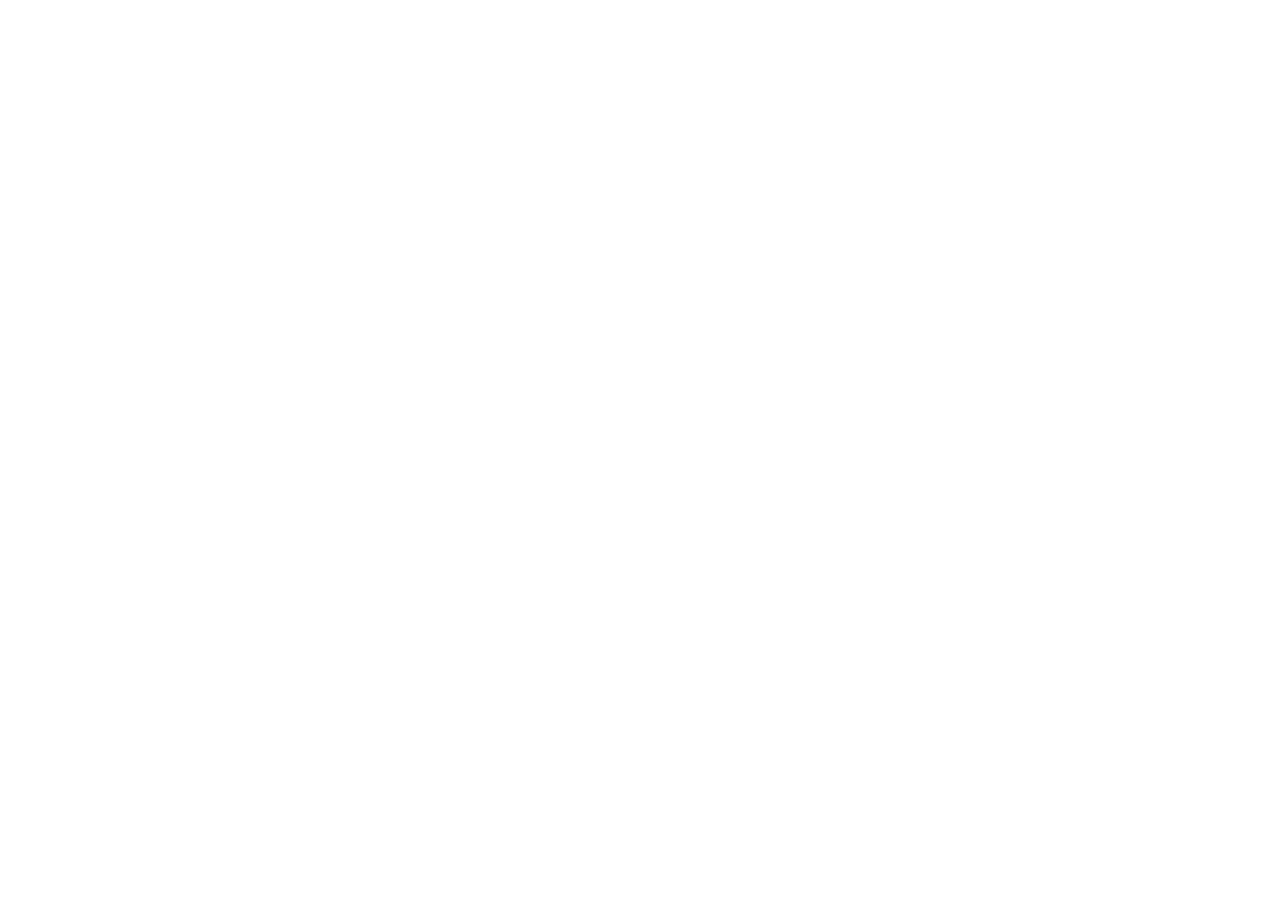
==== index.html @ 04ed9ec1 "add index, style css, imgs and styles" ====
<!DOCTYPE html>
<html lang="en">
<head>
    <meta charset="UTF-8">
    <meta name="viewport" content="width=device-width, initial-scale=1.0">
    <title>Discover Vancouver</title>
    <link rel="stylesheet" href="/style.css">
</head>
<body>
    
</body>
</html>
---- style.css ----
* {
    margin: 0;
    padding: 0;
}

body {
    box-sizing: border-box;
}
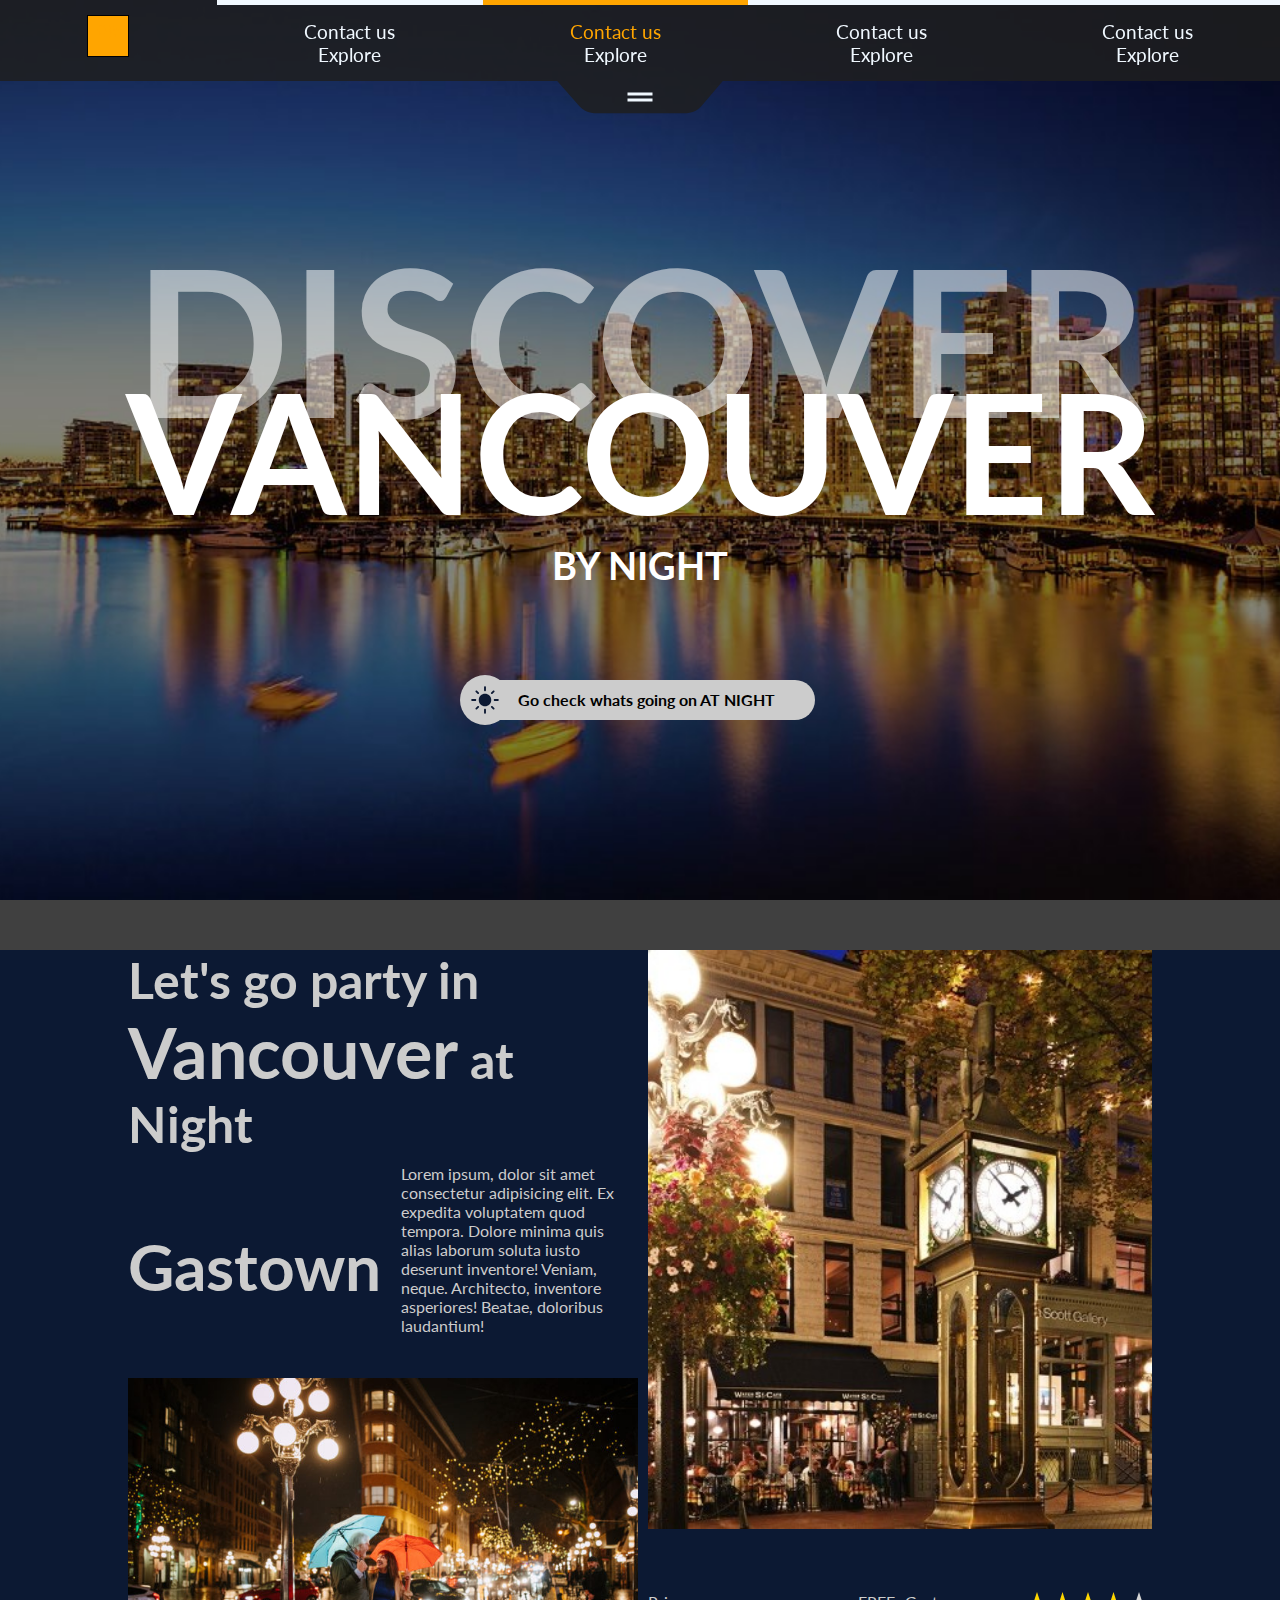
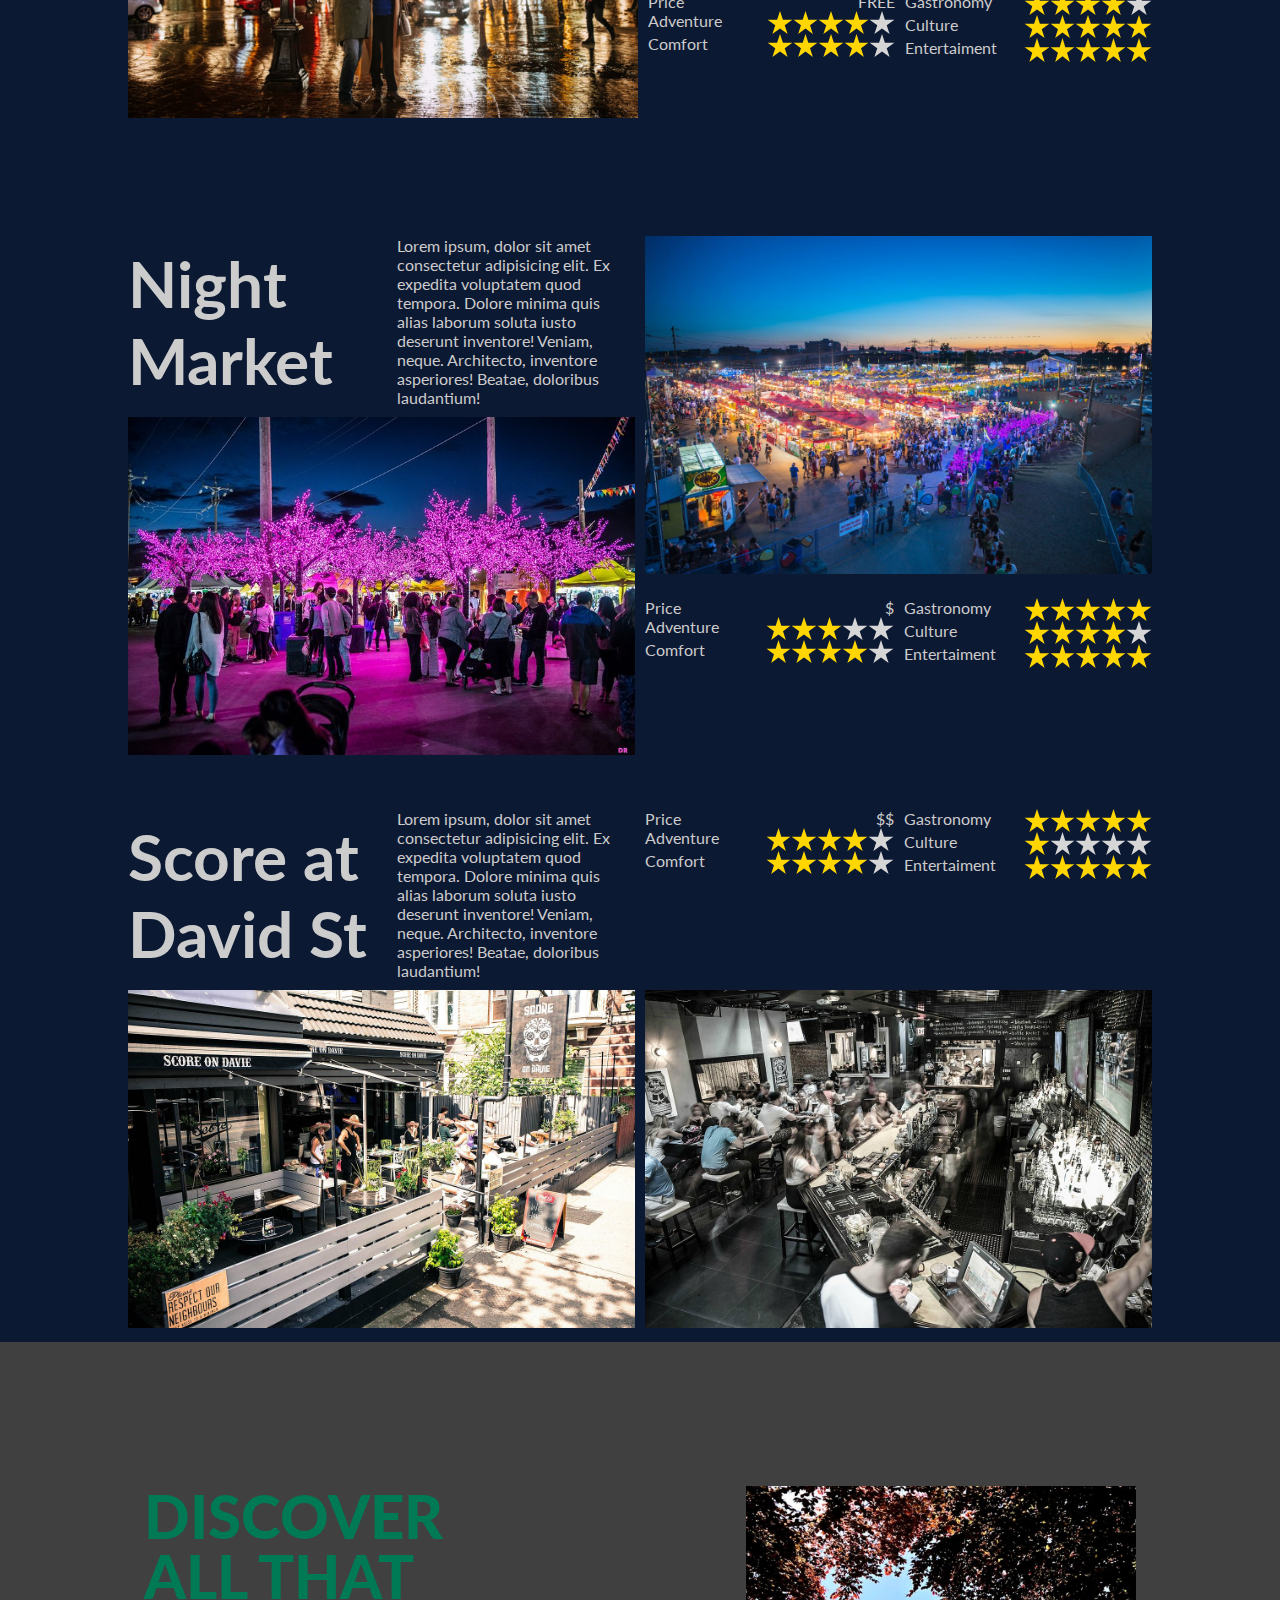
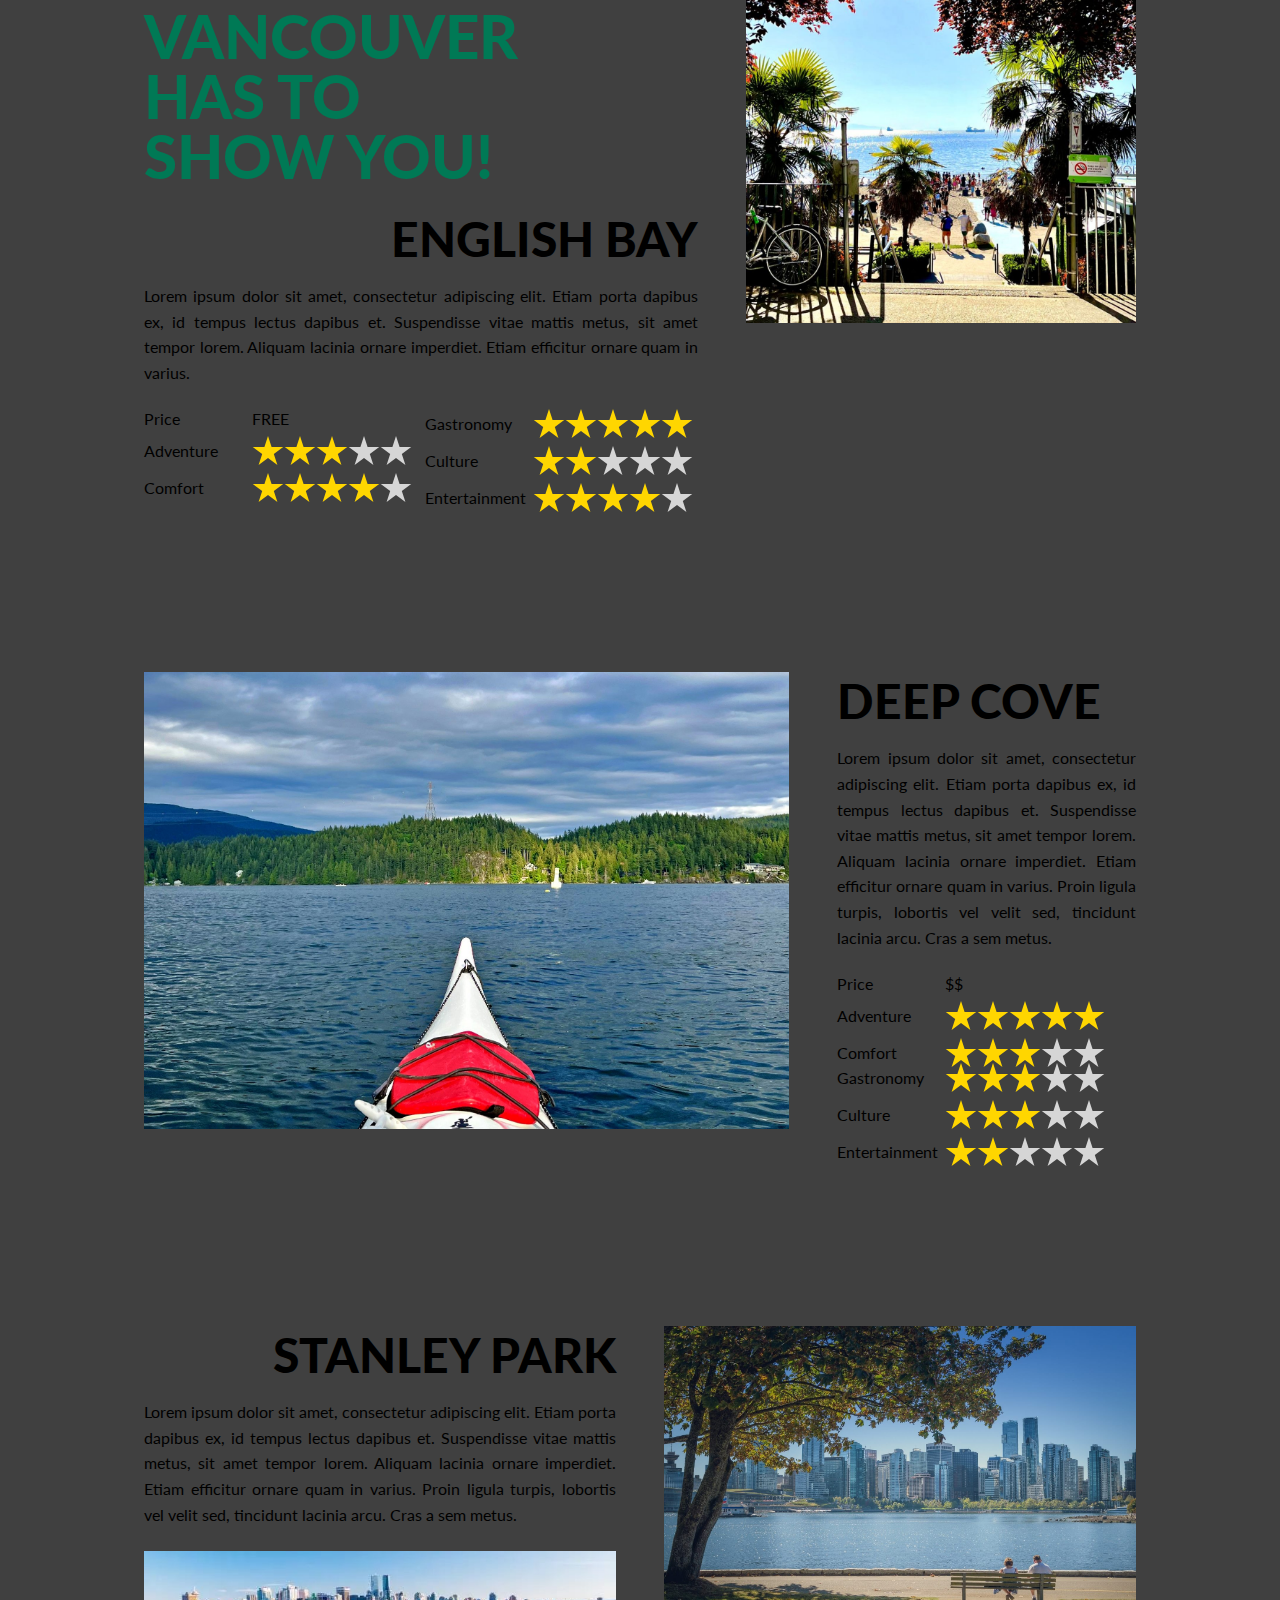
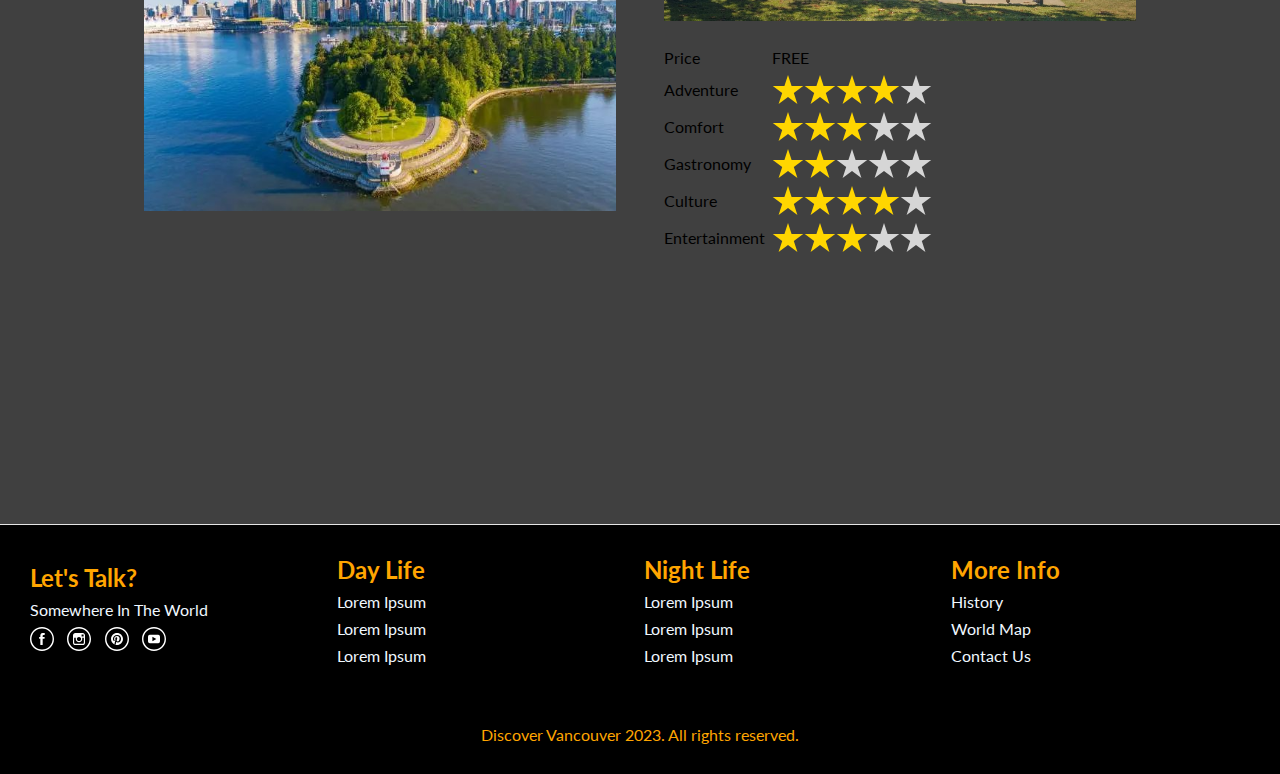
==== commit e411746a: "transition and function change mode added (ZL)" ====
--- a/index.html
+++ b/index.html
@@ -1,12 +1,757 @@
 <!DOCTYPE html>
 <html lang="en">
-<head>
-    <meta charset="UTF-8">
-    <meta name="viewport" content="width=device-width, initial-scale=1.0">
-    <title>Discover Vancouver</title>
-    <link rel="stylesheet" href="/style.css">
-</head>
-<body>
-    
-</body>
-</html>+    <head>
+        <meta charset="UTF-8" />
+        <meta name="viewport" content="width=device-width, initial-scale=1.0" />
+        <title>Discover Vancouver Night</title>
+        <link rel="stylesheet" href="style.css" />
+        <link rel="stylesheet" href="./styles/navbar.css" />
+        <link rel="stylesheet" href="./styles/banner.css" />
+        <link rel="stylesheet" href="./styles/nightcontent.css" />
+        <link rel="stylesheet" href="./styles/footer.css" />
+        <link rel="stylesheet" href="./styles/daylife.css" />
+        <script src="./js/functions.js"></script>
+    </head>
+    <body>
+        <nav class="navcontainer" aria-label="Site menu on desktops">
+            <div class="navcontainerlinks">
+                <ul class="nav-ul">
+                    <li>
+                        <a
+                            href=""
+                            style="
+                                padding: 15px 0;
+                                display: flex;
+                                justify-content: center;
+                            "
+                        >
+                            <span
+                                style="
+                                    display: block;
+                                    width: 40px;
+                                    height: 40px;
+                                    background-color: orange;
+                                    border: 1px solid black;
+                                "
+                                >Logo</span
+                            >
+                        </a>
+                    </li>
+                    <li>
+                        <a href="" class="navlink">
+                            <span>Contact us</span>
+                            <span>Explore</span>
+                        </a>
+                    </li>
+                    <li>
+                        <a href="" class="navlink active">
+                            <span>Contact us</span>
+                            <span>Explore</span>
+                        </a>
+                    </li>
+                    <li>
+                        <a href="" class="navlink">
+                            <span>Contact us</span>
+                            <span>Explore</span>
+                        </a>
+                    </li>
+                    <li>
+                        <a href="" class="navlink">
+                            <span>Contact us</span>
+                            <span>Explore</span>
+                        </a>
+                    </li>
+                </ul>
+            </div>
+            <div class="navcontainerflap">
+                <span class="flap">Open menu</span>
+                <svg
+                    height="33"
+                    width="168"
+                    viewBox="0 0 168 33"
+                    fill="none"
+                    style="position: absolute; top: -100vh; left: -100vh"
+                >
+                    <defs>
+                        <clipPath id="shapeflap">
+                            <path
+                                d="M 0.988281 -0.12793 H 167.016 L 145.491 25.1077 C 141.691 29.5627 136.13 32.1288 130.274 32.1288 H 38.4755 C 32.7372 32.1288 27.2753 29.664 23.4787 25.3612 L 0.988281 -0.12793 Z"
+                                fill="white"
+                            ></path>
+                        </clipPath>
+                    </defs>
+                </svg>
+            </div>
+        </nav>
+        <nav aria-label="Site menu on small devices" class="navsmall">
+            <div class="navcontainersmall">
+                <div>
+                    <span
+                        style="
+                            width: 40px;
+                            height: 40px;
+                            background-color: orange;
+                            border: 1px solid black;
+                        "
+                        >Logo</span
+                    >
+                </div>
+                <div class="hamburgercontainer">
+                    <div class="hamburgericon" onclick="openMenu(this)">
+                        <div class="bar bar1"></div>
+                        <div class="bar bar2"></div>
+                        <div class="bar bar3"></div>
+                    </div>
+                </div>
+            </div>
+        </nav>
+        <div id="menusmall" class="navcontainerlinkssmall">
+            <a href="" class="">
+                <span>Contact us</span>
+                <span>Explore</span>
+            </a>
+            <a href="" class="">
+                <span>Contact us</span>
+                <span>Explore</span>
+            </a>
+            <a href="" class="">
+                <span>Contact us</span>
+                <span>Explore</span>
+            </a>
+            <a href="" class="">
+                <span>Contact us</span>
+                <span>Explore</span>
+            </a>
+        </div>
+
+        <main>
+            <section class="bannercontainer">
+                <img
+                    class="backgroundimg"
+                    src="imgs/vancouvernight.jpg"
+                    alt="Canada place in Vancouver"
+                    id="imageonbanner"
+                />
+                <h1 class="bannertext1">DISCOVER</h1>
+                <h1 class="bannertext2">VANCOUVER</h1>
+                <h3 class="bannertext3" id="time">BY NIGHT</h3>
+                <div class="slidecontainer">
+                    <!-- Rounded switch -->
+                    <label class="switch">
+                        <input
+                            type="checkbox"
+                            onchange="changeMode(this.checked)"
+                            id="checkbox"
+                        />
+                        <span class="slider round" id="sliderbg"></span>
+                        <span class="slidertext" id="slidetext"
+                            >Go check whats going on AT NIGHT</span
+                        >
+                    </label>
+                </div>
+            </section>
+            <section class="night" id="containernight">
+                <div class="gridmaincontainer">
+                    <div class="post1">
+                        <div class="nightitem1"><h1>Gastown</h1></div>
+                        <div class="nightitem2">
+                            <p>
+                                Lorem ipsum, dolor sit amet consectetur
+                                adipisicing elit. Ex expedita voluptatem quod
+                                tempora. Dolore minima quis alias laborum soluta
+                                iusto deserunt inventore! Veniam, neque.
+                                Architecto, inventore asperiores! Beatae,
+                                doloribus laudantium!
+                            </p>
+                        </div>
+                        <div class="nightitem3">
+                            <img src="imgs/gastown3.jpg" alt="Gastown clock" />
+                        </div>
+                        <div class="nightitem4">
+                            <img
+                                src="imgs/gastown2.jpg"
+                                alt="Street on Gastown"
+                            />
+                        </div>
+                        <div class="nightitem5">
+                            <p>
+                                Price
+                                <span> FREE </span>
+                            </p>
+                            <p>
+                                Adventure
+                                <span>
+                                    <img src="imgs/star-shine.svg" alt="star" />
+                                    <img src="imgs/star-shine.svg" alt="star" />
+                                    <img src="imgs/star-shine.svg" alt="star" />
+                                    <img src="imgs/star-shine.svg" alt="star" />
+                                    <img src="imgs/star.svg" alt="star" />
+                                </span>
+                            </p>
+                            <p>
+                                Comfort
+                                <span>
+                                    <img src="imgs/star-shine.svg" alt="star" />
+                                    <img src="imgs/star-shine.svg" alt="star" />
+                                    <img src="imgs/star-shine.svg" alt="star" />
+                                    <img src="imgs/star-shine.svg" alt="star" />
+                                    <img src="imgs/star.svg" alt="star" />
+                                </span>
+                            </p>
+                        </div>
+                        <div class="nightitem6">
+                            <p>
+                                Gastronomy
+                                <span>
+                                    <img src="imgs/star-shine.svg" alt="star" />
+                                    <img src="imgs/star-shine.svg" alt="star" />
+                                    <img src="imgs/star-shine.svg" alt="star" />
+                                    <img src="imgs/star-shine.svg" alt="star" />
+                                    <img src="imgs/star.svg" alt="star" />
+                                </span>
+                            </p>
+                            <p>
+                                Culture
+                                <span>
+                                    <img src="imgs/star-shine.svg" alt="star" />
+                                    <img src="imgs/star-shine.svg" alt="star" />
+                                    <img src="imgs/star-shine.svg" alt="star" />
+                                    <img src="imgs/star-shine.svg" alt="star" />
+                                    <img src="imgs/star-shine.svg" alt="star" />
+                                </span>
+                            </p>
+                            <p>
+                                Entertaiment
+                                <span>
+                                    <img src="imgs/star-shine.svg" alt="star" />
+                                    <img src="imgs/star-shine.svg" alt="star" />
+                                    <img src="imgs/star-shine.svg" alt="star" />
+                                    <img src="imgs/star-shine.svg" alt="star" />
+                                    <img src="imgs/star-shine.svg" alt="star" />
+                                </span>
+                            </p>
+                        </div>
+                        <div class="nightitem7">
+                            <p class="bigtext">
+                                Let's go party in <span>Vancouver</span> at
+                                Night
+                            </p>
+                        </div>
+                    </div>
+                    <div class="post2">
+                        <div class="nightitem1"><h1>Night Market</h1></div>
+                        <div class="nightitem2">
+                            <p>
+                                Lorem ipsum, dolor sit amet consectetur
+                                adipisicing elit. Ex expedita voluptatem quod
+                                tempora. Dolore minima quis alias laborum soluta
+                                iusto deserunt inventore! Veniam, neque.
+                                Architecto, inventore asperiores! Beatae,
+                                doloribus laudantium!
+                            </p>
+                        </div>
+                        <div class="nightitem3">
+                            <img
+                                src="imgs/nightmarket2.jpg"
+                                alt="night Market on Richmont"
+                            />
+                        </div>
+                        <div class="nightitem4">
+                            <img
+                                src="imgs/nightmarket.jpg"
+                                alt="night Market on Richmont"
+                            />
+                        </div>
+                        <div class="nightitem5">
+                            <p>
+                                Price
+                                <span> $ </span>
+                            </p>
+                            <p>
+                                Adventure
+                                <span>
+                                    <img src="imgs/star-shine.svg" alt="star" />
+                                    <img src="imgs/star-shine.svg" alt="star" />
+                                    <img src="imgs/star-shine.svg" alt="star" />
+                                    <img src="imgs/star.svg" alt="star" />
+                                    <img src="imgs/star.svg" alt="star" />
+                                </span>
+                            </p>
+                            <p>
+                                Comfort
+                                <span>
+                                    <img src="imgs/star-shine.svg" alt="star" />
+                                    <img src="imgs/star-shine.svg" alt="star" />
+                                    <img src="imgs/star-shine.svg" alt="star" />
+                                    <img src="imgs/star-shine.svg" alt="star" />
+                                    <img src="imgs/star.svg" alt="star" />
+                                </span>
+                            </p>
+                        </div>
+                        <div class="nightitem6">
+                            <p>
+                                Gastronomy
+                                <span>
+                                    <img src="imgs/star-shine.svg" alt="star" />
+                                    <img src="imgs/star-shine.svg" alt="star" />
+                                    <img src="imgs/star-shine.svg" alt="star" />
+                                    <img src="imgs/star-shine.svg" alt="star" />
+                                    <img src="imgs/star-shine.svg" alt="star" />
+                                </span>
+                            </p>
+                            <p>
+                                Culture
+                                <span>
+                                    <img src="imgs/star-shine.svg" alt="star" />
+                                    <img src="imgs/star-shine.svg" alt="star" />
+                                    <img src="imgs/star-shine.svg" alt="star" />
+                                    <img src="imgs/star-shine.svg" alt="star" />
+                                    <img src="imgs/star.svg" alt="star" />
+                                </span>
+                            </p>
+                            <p>
+                                Entertaiment
+                                <span>
+                                    <img src="imgs/star-shine.svg" alt="star" />
+                                    <img src="imgs/star-shine.svg" alt="star" />
+                                    <img src="imgs/star-shine.svg" alt="star" />
+                                    <img src="imgs/star-shine.svg" alt="star" />
+                                    <img src="imgs/star-shine.svg" alt="star" />
+                                </span>
+                            </p>
+                        </div>
+                    </div>
+                    <div class="post3">
+                        <div class="nightitem1"><h1>Score at David St</h1></div>
+                        <div class="nightitem2">
+                            <p>
+                                Lorem ipsum, dolor sit amet consectetur
+                                adipisicing elit. Ex expedita voluptatem quod
+                                tempora. Dolore minima quis alias laborum soluta
+                                iusto deserunt inventore! Veniam, neque.
+                                Architecto, inventore asperiores! Beatae,
+                                doloribus laudantium!
+                            </p>
+                        </div>
+                        <div class="nightitem3">
+                            <img src="imgs/scoredavid.jpg" alt="Score bar" />
+                        </div>
+                        <div class="nightitem4">
+                            <img src="imgs/scoredavie2.jpg" alt="Score bar" />
+                        </div>
+                        <div class="nightitem5">
+                            <p>
+                                Price
+                                <span> $$ </span>
+                            </p>
+                            <p>
+                                Adventure
+                                <span>
+                                    <img src="imgs/star-shine.svg" alt="star" />
+                                    <img src="imgs/star-shine.svg" alt="star" />
+                                    <img src="imgs/star-shine.svg" alt="star" />
+                                    <img src="imgs/star-shine.svg" alt="star" />
+                                    <img src="imgs/star.svg" alt="star" />
+                                </span>
+                            </p>
+                            <p>
+                                Comfort
+                                <span>
+                                    <img src="imgs/star-shine.svg" alt="star" />
+                                    <img src="imgs/star-shine.svg" alt="star" />
+                                    <img src="imgs/star-shine.svg" alt="star" />
+                                    <img src="imgs/star-shine.svg" alt="star" />
+                                    <img src="imgs/star.svg" alt="star" />
+                                </span>
+                            </p>
+                        </div>
+                        <div class="nightitem6">
+                            <p>
+                                Gastronomy
+                                <span>
+                                    <img src="imgs/star-shine.svg" alt="star" />
+                                    <img src="imgs/star-shine.svg" alt="star" />
+                                    <img src="imgs/star-shine.svg" alt="star" />
+                                    <img src="imgs/star-shine.svg" alt="star" />
+                                    <img src="imgs/star-shine.svg" alt="star" />
+                                </span>
+                            </p>
+                            <p>
+                                Culture
+                                <span>
+                                    <img src="imgs/star-shine.svg" alt="star" />
+                                    <img src="imgs/star.svg" alt="star" />
+                                    <img src="imgs/star.svg" alt="star" />
+                                    <img src="imgs/star.svg" alt="star" />
+                                    <img src="imgs/star.svg" alt="star" />
+                                </span>
+                            </p>
+                            <p>
+                                Entertaiment
+                                <span>
+                                    <img src="imgs/star-shine.svg" alt="star" />
+                                    <img src="imgs/star-shine.svg" alt="star" />
+                                    <img src="imgs/star-shine.svg" alt="star" />
+                                    <img src="imgs/star-shine.svg" alt="star" />
+                                    <img src="imgs/star-shine.svg" alt="star" />
+                                </span>
+                            </p>
+                        </div>
+                    </div>
+                </div>
+            </section>
+            <section class="daylife" id="containerday">
+                <!-- First part - English Bay-->
+                <div class="grid-container">
+                    <div class="item1">
+                        Discover all that Vancouver has to show you!
+                    </div>
+                    <div class="item2">
+                        <h1 class="daylife-title">English Bay</h1>
+                        <p class="daylife-text">
+                            Lorem ipsum dolor sit amet, consectetur adipiscing
+                            elit. Etiam porta dapibus ex, id tempus lectus
+                            dapibus et. Suspendisse vitae mattis metus, sit amet
+                            tempor lorem. Aliquam lacinia ornare imperdiet.
+                            Etiam efficitur ornare quam in varius.
+                        </p>
+                    </div>
+                    <div class="item3">
+                        <div class="ranking-box-1">
+                            <div class="stars">
+                                <p class="stars-text">Price</p>
+                                <div class="stars-icon">
+                                    <p class="stars-text">FREE</p>
+                                </div>
+                            </div>
+
+                            <div class="stars">
+                                <p class="stars-text">Adventure</p>
+                                <div class="stars-icon">
+                                    <img src="imgs/star-shine.svg" alt="" />
+                                    <img src="imgs/star-shine.svg" alt="" />
+                                    <img src="imgs/star-shine.svg" alt="" />
+                                    <img src="imgs/star.svg" alt="" />
+                                    <img src="imgs/star.svg" alt="" />
+                                </div>
+                            </div>
+                            <div class="stars">
+                                <p class="stars-text">Comfort</p>
+                                <div class="stars-icon">
+                                    <img src="imgs/star-shine.svg" alt="" />
+                                    <img src="imgs/star-shine.svg" alt="" />
+                                    <img src="imgs/star-shine.svg" alt="" />
+                                    <img src="imgs/star-shine.svg" alt="" />
+                                    <img src="imgs/star.svg" alt="" />
+                                </div>
+                            </div>
+                        </div>
+
+                        <div class="ranking-box-2">
+                            <div class="stars">
+                                <p class="stars-text">Gastronomy</p>
+                                <div class="stars-icon">
+                                    <img src="imgs/star-shine.svg" alt="" />
+                                    <img src="imgs/star-shine.svg" alt="" />
+                                    <img src="imgs/star-shine.svg" alt="" />
+                                    <img src="imgs/star-shine.svg" alt="" />
+                                    <img src="imgs/star-shine.svg" alt="" />
+                                </div>
+                            </div>
+
+                            <div class="stars">
+                                <p class="stars-text">Culture</p>
+                                <div class="stars-icon">
+                                    <img src="imgs/star-shine.svg" alt="" />
+                                    <img src="imgs/star-shine.svg" alt="" />
+                                    <img src="imgs/star.svg" alt="" />
+                                    <img src="imgs/star.svg" alt="" />
+                                    <img src="imgs/star.svg" alt="" />
+                                </div>
+                            </div>
+                            <div class="stars">
+                                <p class="stars-text">Entertainment</p>
+                                <div class="stars-icon">
+                                    <img src="imgs/star-shine.svg" alt="" />
+                                    <img src="imgs/star-shine.svg" alt="" />
+                                    <img src="imgs/star-shine.svg" alt="" />
+                                    <img src="imgs/star-shine.svg" alt="" />
+                                    <img src="imgs/star.svg" alt="" />
+                                </div>
+                            </div>
+                        </div>
+                    </div>
+                    <div class="item4">
+                        <img
+                            src="imgs/english-bay.jpg"
+                            alt="Canada place in Vancouver"
+                        />
+                    </div>
+                </div>
+                <!-- Second part - Deep Cove-->
+                <div class="grid-container-2">
+                    <div class="item4">
+                        <img
+                            src="imgs/deep-cove.jpg"
+                            alt="Canada place in Vancouver"
+                        />
+                    </div>
+                    <div class="item2">
+                        <h1 id="align-left" class="daylife-title">Deep Cove</h1>
+                        <p class="daylife-text">
+                            Lorem ipsum dolor sit amet, consectetur adipiscing
+                            elit. Etiam porta dapibus ex, id tempus lectus
+                            dapibus et. Suspendisse vitae mattis metus, sit amet
+                            tempor lorem. Aliquam lacinia ornare imperdiet.
+                            Etiam efficitur ornare quam in varius. Proin ligula
+                            turpis, lobortis vel velit sed, tincidunt lacinia
+                            arcu. Cras a sem metus.
+                        </p>
+                    </div>
+                    <div class="item3">
+                        <div id="margin-bottom" class="ranking-box-1">
+                            <div class="stars">
+                                <p class="stars-text">Price</p>
+                                <div class="stars-icon">
+                                    <p class="stars-text">$$</p>
+                                </div>
+                            </div>
+
+                            <div class="stars">
+                                <p class="stars-text">Adventure</p>
+                                <div class="stars-icon">
+                                    <img src="imgs/star-shine.svg" alt="" />
+                                    <img src="imgs/star-shine.svg" alt="" />
+                                    <img src="imgs/star-shine.svg" alt="" />
+                                    <img src="imgs/star-shine.svg" alt="" />
+                                    <img src="imgs/star-shine.svg" alt="" />
+                                </div>
+                            </div>
+                            <div class="stars">
+                                <p class="stars-text">Comfort</p>
+                                <div class="stars-icon">
+                                    <img src="imgs/star-shine.svg" alt="" />
+                                    <img src="imgs/star-shine.svg" alt="" />
+                                    <img src="imgs/star-shine.svg" alt="" />
+                                    <img src="imgs/star.svg" alt="" />
+                                    <img src="imgs/star.svg" alt="" />
+                                </div>
+                            </div>
+                        </div>
+
+                        <div class="ranking-box-2">
+                            <div class="stars">
+                                <p class="stars-text">Gastronomy</p>
+                                <div class="stars-icon">
+                                    <img src="imgs/star-shine.svg" alt="" />
+                                    <img src="imgs/star-shine.svg" alt="" />
+                                    <img src="imgs/star-shine.svg" alt="" />
+                                    <img src="imgs/star.svg" alt="" />
+                                    <img src="imgs/star.svg" alt="" />
+                                </div>
+                            </div>
+
+                            <div class="stars">
+                                <p class="stars-text">Culture</p>
+                                <div class="stars-icon">
+                                    <img src="imgs/star-shine.svg" alt="" />
+                                    <img src="imgs/star-shine.svg" alt="" />
+                                    <img src="imgs/star-shine.svg" alt="" />
+                                    <img src="imgs/star.svg" alt="" />
+                                    <img src="imgs/star.svg" alt="" />
+                                </div>
+                            </div>
+                            <div class="stars">
+                                <p class="stars-text">Entertainment</p>
+                                <div class="stars-icon">
+                                    <img src="imgs/star-shine.svg" alt="" />
+                                    <img src="imgs/star-shine.svg" alt="" />
+                                    <img src="imgs/star.svg" alt="" />
+                                    <img src="imgs/star.svg" alt="" />
+                                    <img src="imgs/star.svg" alt="" />
+                                </div>
+                            </div>
+                        </div>
+                    </div>
+                </div>
+                <!-- Third part - Stanley Park-->
+                <div class="grid-container-3">
+                    <div class="item2">
+                        <h1 class="daylife-title">Stanley Park</h1>
+                        <p class="daylife-text">
+                            Lorem ipsum dolor sit amet, consectetur adipiscing
+                            elit. Etiam porta dapibus ex, id tempus lectus
+                            dapibus et. Suspendisse vitae mattis metus, sit amet
+                            tempor lorem. Aliquam lacinia ornare imperdiet.
+                            Etiam efficitur ornare quam in varius. Proin ligula
+                            turpis, lobortis vel velit sed, tincidunt lacinia
+                            arcu. Cras a sem metus.
+                        </p>
+                    </div>
+                    <div class="item4">
+                        <img
+                            src="imgs/stanley-park-skyline.jpg"
+                            alt="Canada place in Vancouver"
+                        />
+                    </div>
+                    <div class="item5">
+                        <img
+                            src="imgs/stanley-park.jpg"
+                            alt="Canada place in Vancouver"
+                        />
+                    </div>
+                    <div class="item3">
+                        <div class="ranking-box-1">
+                            <div class="stars">
+                                <p class="stars-text">Price</p>
+                                <div class="stars-icon">
+                                    <p class="stars-text">FREE</p>
+                                </div>
+                            </div>
+                            <div class="stars">
+                                <p class="stars-text">Adventure</p>
+                                <div class="stars-icon">
+                                    <img src="imgs/star-shine.svg" alt="" />
+                                    <img src="imgs/star-shine.svg" alt="" />
+                                    <img src="imgs/star-shine.svg" alt="" />
+                                    <img src="imgs/star-shine.svg" alt="" />
+                                    <img src="imgs/star.svg" alt="" />
+                                </div>
+                            </div>
+                            <div class="stars">
+                                <p class="stars-text">Comfort</p>
+                                <div class="stars-icon">
+                                    <img src="imgs/star-shine.svg" alt="" />
+                                    <img src="imgs/star-shine.svg" alt="" />
+                                    <img src="imgs/star-shine.svg" alt="" />
+                                    <img src="imgs/star.svg" alt="" />
+                                    <img src="imgs/star.svg" alt="" />
+                                </div>
+                            </div>
+                        </div>
+
+                        <div class="ranking-box-2">
+                            <div class="stars">
+                                <p class="stars-text">Gastronomy</p>
+                                <div class="stars-icon">
+                                    <img src="imgs/star-shine.svg" alt="" />
+                                    <img src="imgs/star-shine.svg" alt="" />
+                                    <img src="imgs/star.svg" alt="" />
+                                    <img src="imgs/star.svg" alt="" />
+                                    <img src="imgs/star.svg" alt="" />
+                                </div>
+                            </div>
+
+                            <div class="stars">
+                                <p class="stars-text">Culture</p>
+                                <div class="stars-icon">
+                                    <img src="imgs/star-shine.svg" alt="" />
+                                    <img src="imgs/star-shine.svg" alt="" />
+                                    <img src="imgs/star-shine.svg" alt="" />
+                                    <img src="imgs/star-shine.svg" alt="" />
+                                    <img src="imgs/star.svg" alt="" />
+                                </div>
+                            </div>
+                            <div class="stars">
+                                <p class="stars-text">Entertainment</p>
+                                <div class="stars-icon">
+                                    <img src="imgs/star-shine.svg" alt="" />
+                                    <img src="imgs/star-shine.svg" alt="" />
+                                    <img src="imgs/star-shine.svg" alt="" />
+                                    <img src="imgs/star.svg" alt="" />
+                                    <img src="imgs/star.svg" alt="" />
+                                </div>
+                            </div>
+                        </div>
+                    </div>
+                </div>
+            </section>
+        </main>
+        <footer class="footer">
+            <div class="footer-logo">
+                <img src=" " class="footer-logo" alt="" />
+                <h2 class="footer-title">Let's Talk?</h2>
+                <p class="footer-text">Somewhere In The World</p>
+                <ul class="socialmedia">
+                    <li>
+                        <a href="#"
+                            ><img src="imgs/facebook.svg" alt="facebook logo"
+                        /></a>
+                    </li>
+                    <li>
+                        <a href="#"
+                            ><img src="imgs/insta.svg" alt="instagram logo"
+                        /></a>
+                    </li>
+                    <li>
+                        <a href="#"
+                            ><img src="imgs/pinterest.svg" alt="pinterest logo"
+                        /></a>
+                    </li>
+                    <li>
+                        <a href="#"
+                            ><img src="imgs/youtube.svg" alt="pinterest logo"
+                        /></a>
+                    </li>
+                </ul>
+            </div>
+
+            <div class="footer-item">
+                <h2 class="footer-title">Day Life</h2>
+
+                <ul class="footer-ul">
+                    <li>
+                        <a href="#">Lorem Ipsum</a>
+                    </li>
+
+                    <li>
+                        <a href="#">Lorem Ipsum</a>
+                    </li>
+
+                    <li>
+                        <a href="#">Lorem Ipsum</a>
+                    </li>
+                </ul>
+            </div>
+
+            <div class="footer-item">
+                <h2 class="footer-title">Night Life</h2>
+
+                <ul class="footer-ul">
+                    <li>
+                        <a href="#">Lorem Ipsum</a>
+                    </li>
+
+                    <li>
+                        <a href="#">Lorem Ipsum</a>
+                    </li>
+
+                    <li>
+                        <a href="#">Lorem Ipsum</a>
+                    </li>
+                </ul>
+            </div>
+
+            <div class="footer-item">
+                <h2 class="footer-title">More Info</h2>
+
+                <ul class="footer-ul">
+                    <li>
+                        <a href="#">History</a>
+                    </li>
+
+                    <li>
+                        <a href="#">World Map</a>
+                    </li>
+
+                    <li>
+                        <a href="#">Contact Us</a>
+                    </li>
+                </ul>
+            </div>
+        </footer>
+        <div class="copyright">
+            <p>Discover Vancouver 2023. All rights reserved.</p>
+        </div>
+    </body>
+</html>
--- a/style.css
+++ b/style.css
@@ -1,8 +1,20 @@
+@import url('https://fonts.googleapis.com/css2?family=Lato:ital,wght@0,100;0,300;0,400;0,700;0,900;1,100;1,300;1,400;1,700;1,900&display=swap');
+
 * {
     margin: 0;
     padding: 0;
 }
 
+:root {
+    --primary-color: rgba(31, 31, 31, 0.852);
+    --secondary-color: aliceblue;
+    --terciary-color: orange;
+    --terciary-complementary: rgba(185, 138, 49, 0.788);
+    --elements-dark: black;
+}
+
 body {
     box-sizing: border-box;
+    font-family: Lato;
+    background-color: var(--primary-color);
 }--- a/styles/navbar.css
+++ b/styles/navbar.css
@@ -0,0 +1,184 @@
+/*CSS for Navbar in desktop devices*/
+.navcontainer {
+    display: none;
+    font-size: larger;
+    transform: translateY(-79px);
+    transition: transform .2s ease;
+    position: fixed;
+    width: 100%;
+    z-index: 1;
+}
+
+.navcontainer:hover {
+    transform: translateY(0);
+}
+
+.navcontainerlinks {
+    background-color: var(--primary-color);
+}
+
+.nav-ul {
+    display: flex;
+    justify-content: space-around;
+    list-style: none;
+}
+
+.nav-ul li {
+    flex-grow: 1;
+}
+
+.navlink {
+    border-top: 5px solid var(--secondary-color);
+    display: flex;
+    flex-direction: column;
+    align-items: center;
+    text-decoration: none;
+    padding: 15px 0;
+    color: var(--secondary-color);
+}
+
+.navlink:hover {
+    border-top: 5px solid var(--terciary-complementary);
+}
+
+.navlink.active {
+    border-top: 5px solid var(--terciary-color);
+}
+
+.navlink.active :first-child {
+    color: var(--terciary-color);
+}
+
+.navcontainerflap {
+    display: flex;
+    justify-content: center;
+}
+
+.flap {
+    clip-path: url(#shapeflap);
+    background-color: var(--primary-color);
+    position: relative;
+    display: block;
+    width: 168px;
+    height: 34px;
+    color: transparent;
+}
+
+.flap::after {
+    content: '';
+    width: 25px;
+    height: 3px;
+    position: absolute;
+    left: 50%;
+    top: 50%;
+    background-color: var(--secondary-color);
+    transform: translate(-50%, calc(-50% - 4px));
+}
+
+.flap::before {
+    content: '';
+    width: 25px;
+    height: 3px;
+    position: absolute;
+    left: 50%;
+    top: 50%;
+    background-color: var(--secondary-color);
+    transform: translate(-50%, calc(-50% + 2px));
+}
+
+/*Breakpoint to show navbar on desktops and hide navbar on tablet and phones*/
+@media only screen and (min-width: 1024px) {
+    .navcontainer {
+        display: block;
+    }
+
+    .navsmall {
+        display: none;
+    }
+}
+
+/*CSS for Navbar in tablets and phones*/
+.navcontainersmall {
+    position: fixed;
+    top: 0;
+    left: 0;
+    right: 0;
+    display: flex;
+    padding: 15px 10px;
+    background-color: var(--primary-color);
+    z-index: 10;
+}
+
+.navcontainersmall>div {
+    flex-grow: 1;
+    display: flex;
+}
+
+.hamburgercontainer {
+    justify-content: end;
+}
+
+.hamburgericon {
+    display: inline-block
+}
+
+.bar {
+    width: 35px;
+    height: 5px;
+    background-color: var(--secondary-color);
+    margin-top: 6px;
+    border-radius: 5px;
+    transition: 0.4s;
+}
+
+.change .bar1 {
+    transform: translate(0, 11px) rotate(-45deg);
+}
+
+.change .bar2 {
+    opacity: 0;
+}
+
+.change .bar3 {
+    transform: translate(0, -11px) rotate(45deg);
+}
+
+.navcontainerlinkssmall {
+    display: flex;
+    flex-direction: column;
+    justify-content: center;
+    align-items: center;
+    gap: 10px;
+    width: 100%;
+    height: 100vh;
+    background-color: var(--primary-color);
+    position: fixed;
+    top: 0;
+    z-index: 5;
+    transition: 0.4s;
+    transform: translateX(-100%);
+}
+
+.navcontainerlinkssmall a {
+    display: flex;
+    flex-direction: column;
+    align-items: center;
+    text-decoration: none;
+    color: var(--secondary-color);
+}
+
+.navcontainerlinkssmall a :first-child {
+    color: var(--terciary-color);
+}
+
+.navcontainerlinkssmall.show {
+    transform: translateX(0);
+}
+
+/*Breakpoint to change the size hamburger menu on tablets*/
+@media only screen and (min-width: 760px) {
+    .bar {
+        width: 50px;
+        height: 6px;
+    }
+}--- a/styles/banner.css
+++ b/styles/banner.css
@@ -0,0 +1,192 @@
+/*Style for banner on phones*/
+.bannercontainer {
+    height: 50vh;
+    background-color: #0C1933;
+    position: relative;
+    overflow: hidden;
+}
+
+.bannertext1 {
+    color: rgba(255, 255, 255, 0.521);
+    position: absolute;
+    top: 50%;
+    left: 50%;
+    font-size: 16vw;
+    transform: translate(-50%, -95%);
+}
+
+.bannertext2 {
+    color: white;
+    position: absolute;
+    top: 50%;
+    left: 50%;
+    font-size: 13vw;
+    transform: translate(-50%, -50%);
+}
+
+.bannertext3 {
+    color: white;
+    position: absolute;
+    top: 50%;
+    left: 50%;
+    font-size: 3vw;
+    transform: translate(-50%, 150%);
+}
+
+.backgroundimg {
+    height: 100%;
+    position: absolute;
+    object-fit: cover;
+}
+
+/*Breackpoint to modify the background Img on tablet*/
+@media only screen and (min-width: 760px) {
+    .backgroundimg {
+        width: 100%;
+        position: absolute;
+    }
+
+    .bannertext1 {
+        transform: translate(-50%, -95%);
+    }
+
+    .bannertext2 {
+        transform: translate(-50%, -50%);
+    }
+
+    .bannertext3 {
+        transform: translate(-50%, 200%);
+    }
+}
+
+/*Breackpoint to modify the background Img desktop*/
+@media only screen and (min-width: 1024px) {
+    .bannercontainer {
+        height: 100vh;
+        background-color: #0C1933;
+    }
+
+    .backgroundimg {
+        width: 100%;
+        position: absolute;
+    }
+
+    .bannertext1 {
+        transform: translate(-50%, -95%);
+    }
+
+    .bannertext2 {
+        transform: translate(-50%, -50%);
+    }
+
+    .bannertext3 {
+        transform: translate(-50%, 200%);
+    }
+}
+
+/* Style for slide, input range for change mode */
+.slidecontainer {
+    position: absolute;
+    left: 50%;
+    bottom: 20%;
+    transform: translate(-50%, 0);
+}
+
+/* The switch - the box around the slider */
+.switch {
+    position: relative;
+    display: inline-block;
+    width: 175px;
+    height: 20px;
+}
+
+/* Hide default HTML checkbox */
+.switch input {
+    opacity: 0;
+    width: 0;
+    height: 0;
+}
+
+/* The slider */
+.slider {
+    --bg-bgi: url('../imgs/sun.svg');
+    --bg-bgico: #ccc;
+    position: absolute;
+    cursor: pointer;
+    top: 0;
+    left: 0;
+    right: 0;
+    bottom: 0;
+    background-color: #ccc;
+    -webkit-transition: .4s;
+    transition: .4s;
+}
+
+.slider:before {
+    position: absolute;
+    content: "";
+    height: 25px;
+    width: 25px;
+    left: -2.5px;
+    top: -2.5px;
+    background: var(--bg-bgi), var(--bg-bgico);
+    background-size: 60%;
+    background-repeat: no-repeat;
+    background-position: center;
+    -webkit-transition: .4s;
+    transition: .4s;
+}
+
+input:checked+.slider {
+    background-color: #0C1933;
+}
+
+input:checked+.slider:before {
+    -webkit-transform: translateX(155px);
+    -ms-transform: translateX(155px);
+    transform: translateX(155px);
+}
+
+/* Rounded sliders */
+.slider.round {
+    border-radius: 34px;
+}
+
+.slider.round:before {
+    border-radius: 50%;
+}
+
+.slidertext {
+    position: absolute;
+    top: 25%;
+    left: 15%;
+    font-size: .5rem;
+    font-weight: bold;
+}
+
+/*Breackpoint to modify the slide on tablet and bigger devices*/
+@media only screen and (min-width: 760px) {
+    .switch {
+        position: relative;
+        display: inline-block;
+        width: 350px;
+        height: 40px;
+    }
+
+    .slider:before {
+        height: 50px;
+        width: 50px;
+        left: -5px;
+        top: -5px;
+    }
+
+    input:checked+.slider:before {
+        -webkit-transform: translateX(310px);
+        -ms-transform: translateX(310px);
+        transform: translateX(310px);
+    }
+
+    .slidertext {
+        font-size: 1rem;
+    }
+}--- a/styles/nightcontent.css
+++ b/styles/nightcontent.css
@@ -0,0 +1,215 @@
+.night {
+    background-color: #0C1933;
+    color: #ccc;
+    margin-top: 50px;
+}
+
+.night img {
+    width: 100%;
+}
+
+.gridmaincontainer {
+    padding: 0 2%;
+    display: grid;
+    gap: 40px;
+    grid-template-areas:
+        'post1'
+        'post2'
+        'post3';
+}
+
+.post1 {
+    grid-area: post1;
+    display: grid;
+    gap: 10px;
+    grid-template-areas:
+        'bigmsj'
+        'title'
+        'picture1'
+        'description'
+        'review1'
+        'review2';
+}
+
+.bigtext {
+    font-size: 50px;
+    font-weight: bold;
+}
+
+.bigtext span {
+    font-size: 72px;
+    font-weight: boder;
+}
+
+.post2 {
+    grid-area: post2;
+    display: grid;
+    gap: 10px;
+    grid-template-areas:
+        'title'
+        'description'
+        'picture1'
+        'review1'
+        'review2';
+}
+
+.post3 {
+    grid-area: post3;
+    display: grid;
+    gap: 10px;
+    grid-template-areas:
+        'title'
+        'description'
+        'picture1'
+        'review1'
+        'review2';
+}
+
+.nightitem1 {
+    grid-area: title;
+    display: flex;
+    justify-content: center;
+    align-items: center;
+    font-size: 2rem;
+    font-weight: 700;
+}
+
+.nightitem2 {
+    grid-area: description;
+    padding: 0 10px;
+}
+
+.nightitem3 {
+    grid-area: picture1;
+}
+
+.nightitem4 {
+    grid-area: picture2;
+    display: none;
+}
+
+.nightitem5 {
+    grid-area: review1;
+}
+
+.nightitem5 p {
+    display: flex;
+    justify-content: space-between;
+    width: 100%;
+}
+
+.nightitem5 p span {
+    display: flex;
+}
+
+.gridmaincontainer span img {
+    width: 4vw;
+}
+
+.nightitem6 {
+    grid-area: review2;
+}
+
+.nightitem6 p {
+    display: flex;
+    justify-content: space-between;
+    width: 100%;
+}
+
+.nightitem6 p span {
+    display: flex;
+}
+
+.nightitem7 {
+    grid-area: bigmsj;
+}
+
+/*Breackpoint to modify the slide on tablet and bigger devices*/
+@media only screen and (min-width: 760px) {
+    .post1 {
+        grid-template-columns: 1fr 1fr 1fr;
+        grid-template-areas:
+            'bigmsj picture1 title'
+            'description picture1 picture2'
+            'review1 review2 picture2';
+    }
+
+    .bigtext {
+        font-size: 30px;
+    }
+
+    .bigtext span {
+        font-size: 50px;
+    }
+
+    .post2 {
+        grid-template-columns: 1fr 1fr 1fr;
+        grid-template-areas:
+            'title picture1 picture1'
+            'description picture1 picture1'
+            'picture2 review1 review2';
+    }
+
+    .post3 {
+        grid-template-columns: 1fr 1fr 1fr;
+        grid-template-areas:
+            'title picture1 picture1'
+            'description picture1 picture1'
+            'picture2 review1 review2';
+    }
+
+    .nightitem4 {
+        display: block;
+    }
+
+    .gridmaincontainer span img {
+        width: 2vw;
+    }
+}
+
+@media only screen and (min-width: 1024px) {
+    .gridmaincontainer {
+        padding: 0 10%;
+    }
+
+    .gridmaincontainer span img {
+        width: 2vw;
+    }
+
+    .bigtext {
+        font-size: 50px;
+    }
+
+    .bigtext span {
+        font-size: 70px;
+    }
+
+    .post1 {
+        grid-template-columns: 1fr 1fr 1fr 1fr;
+        grid-template-rows: 1fr 1fr 1fr 1fr;
+        grid-template-areas:
+            'bigmsj bigmsj picture1 picture1'
+            'title description picture1 picture1'
+            'picture2 picture2 picture1 picture1'
+            'picture2 picture2 review1 review2 ';
+    }
+
+    .post2 {
+        grid-template-columns: 1fr 1fr 1fr 1fr;
+        grid-template-rows: 1fr 1fr 1fr;
+        grid-template-areas:
+            'title description picture1 picture1'
+            'picture2 picture2 picture1 picture1'
+            'picture2 picture2 review1 review2 ';
+    }
+
+    .post3 {
+        grid-template-columns: 1fr 1fr 1fr 1fr;
+        grid-template-rows: 1fr 1fr 1fr;
+        grid-template-areas:
+            'title description review1 review2'
+            'picture1 picture1 picture2 picture2'
+            'picture1 picture1 picture2 picture2'
+        ;
+    }
+}--- a/styles/footer.css
+++ b/styles/footer.css
@@ -0,0 +1,87 @@
+.footer {
+    display: flex;
+    flex-wrap: wrap;
+    padding: 30px;
+    color: #2f2f2f;
+    background-color: var(--elements-dark);
+    border-top: 1px solid #e5e5e5;
+    gap: 48px;
+}
+
+.footer > div {
+    flex: 1 1 200px;
+}
+
+.footer-logo {
+    display: flex;
+    flex-direction: column;
+    gap: 8px;
+}
+
+.footer-item {
+    display: flex;
+    flex-direction: column;
+    gap: 8px;
+}
+
+.footer-ul {
+    display: flex;
+    flex-direction: column;
+    list-style: none;
+    color: var(--secondary-color);
+    gap: 8px;
+}    
+
+a {
+    text-decoration: none;
+    color: var(--secondary-color);
+}
+
+a:hover {
+    text-decoration: none;
+    color: var(--terciary-color);
+}
+
+.footer-title {
+    font-size: 1.5rem;
+    color: var(--terciary-color);
+}
+
+.footer-text {
+    color: var(--secondary-color);
+}    
+
+.copyright {
+    text-align: center;
+    padding: 30px;
+    background-color: var(--elements-dark);
+    color: var(--terciary-color);
+}
+
+.socialmedia img {
+    width: 60%;
+}
+
+.socialmedia {
+    display: flex;
+    list-style: none;
+    width: 80%;
+}
+
+
+/*Breakpoint to add less space between elements on tablets and desktop*/
+@media only screen and (min-width: 760px) {
+    .footer {
+        gap: 8px;
+    }
+
+    .socialmedia {
+        width: 50%;
+    }
+
+
+    .socialmedia img {
+        width: 64%;
+    }
+
+}    --- a/styles/daylife.css
+++ b/styles/daylife.css
@@ -0,0 +1,226 @@
+/*Mobile version of first part of the  main section*/
+.daylife {
+    padding: 2rem;
+    opacity: 1;
+}
+
+.item1 { 
+    grid-area: briefing; 
+    font-size: 38px;
+    font-weight:900;
+    color: #007955;
+    line-height: 100%;
+    text-transform: uppercase;
+}
+
+
+.item2 { 
+    grid-area: title; 
+}
+
+.daylife-title {
+    font-size: 24px;
+    font-weight: 900;
+    text-transform: uppercase;
+    margin-bottom: 16px;
+}
+
+.daylife-text {
+    font-size: 1rem;
+    line-height: 140%;
+}
+
+.item3 { 
+    grid-area: ranking; 
+    display: flex;
+    flex-wrap: wrap;
+}
+
+.ranking-box-1 {
+    margin-right: 8px;
+    flex: 1 1 250px;
+}
+
+.ranking-box-2 {
+    flex: 1 1 250px;
+}
+
+.stars {
+    display: flex;
+    align-items: center;
+    margin-bottom: 8px;
+}
+
+.stars-icon {
+    display: flex;  
+    width: 32px;
+}
+
+.stars-text {
+    font-size: 1rem;
+    width: 108px;
+}
+
+
+.item4 { 
+    grid-area: image; 
+}
+
+.grid-container {
+    grid-template-columns: 1fr;
+    display: grid;
+    grid-template-areas:
+        'briefing'
+        'title'
+        'ranking'
+        'image';
+    gap: 24px 48px;
+    padding: 16px;
+}
+
+.daylife img {
+    width: 100%;         
+}
+
+/*Mobile version of second part of the  main section*/
+.grid-container-2 {
+    grid-template-columns: 1fr;
+    display: grid;
+    grid-template-areas:
+        'title'
+        'image'
+        'ranking';
+    gap: 24px 48px;
+    padding: 16px;
+}
+
+
+/*Mobile version of third part of the  main section*/
+.grid-container-3 {
+    grid-template-columns: 1fr;
+    display: grid;
+    grid-template-areas:
+        'title'
+        'image'
+        'image-2'
+        'ranking';
+    gap: 24px 48px;
+    padding: 16px;
+}
+
+.item5 {
+    grid-area: image-2; 
+}
+
+/*Breakpoint to add less space between elements on tablets*/
+@media only screen and (min-width: 760px) {
+    /*First part of the main section*/
+    .daylife {
+        padding: 4rem;
+    }
+
+    .item1 { 
+        font-size: 32px;
+        margin-right: 0px;
+      }
+
+
+      .daylife-title {
+        font-size: 24px;
+        text-align: left;
+    }
+    
+    .grid-container {
+        grid-template-columns: 1fr 1fr;
+        grid-template-areas:
+          'briefing image'
+          'title image'
+          'ranking ranking';
+          margin-bottom: 48px;
+      }
+
+    /*Second part of the main section*/
+    .grid-container-2 {
+        grid-template-columns: 1fr 1fr;
+        grid-template-areas:
+            'image title '
+            'ranking ranking';
+        margin-bottom: 48px;
+    }
+    
+
+    /*Third part of the main section*/
+    .grid-container-3 {
+        grid-template-columns: 1fr 1fr;
+        grid-template-areas:
+            'title  image'
+            'image-2 image'
+            'image-2 ranking';
+        margin-bottom: 48px;
+    }
+
+}    
+
+/*Breakpoint to add less space between elements on desktop*/
+@media only screen and (min-width: 1024px) {
+    /*First part of the main section*/
+    .daylife {
+        padding: 8rem;
+    }
+
+    .grid-container {
+        grid-template-columns: 1fr 1fr;
+        grid-template-areas:
+          'briefing image'
+          'title image'
+          'ranking image';
+          margin-bottom: 120px;
+      }
+
+      .item1 { 
+        font-size: 60px;
+        margin-right: 180px;
+        text-transform: uppercase;
+        position: relative;
+      }
+
+
+      .daylife-title {
+        font-size: 48px;
+        text-align: right;
+    }
+
+        #align-left {
+            text-align: left;
+        }
+
+      .daylife-text {
+        line-height: 160%;
+        text-align: justify;
+    }
+
+
+    /*Second part of the main section*/
+    .grid-container-2 {
+        grid-template-columns: 1fr 1fr 1fr;
+        grid-template-areas:
+            'image image title '
+            'image image ranking';
+        margin-bottom: 120px;
+    }
+
+    #margin-bottom {
+        margin-bottom: -4%;
+    }
+    
+    /*Third part of the main section*/
+    .grid-container-3 {
+        grid-template-columns: 1fr 1fr;
+        grid-template-areas:
+            'title image'
+            'image-2 image'
+            'image-2 ranking';
+            margin-bottom: 120px;
+    }
+
+}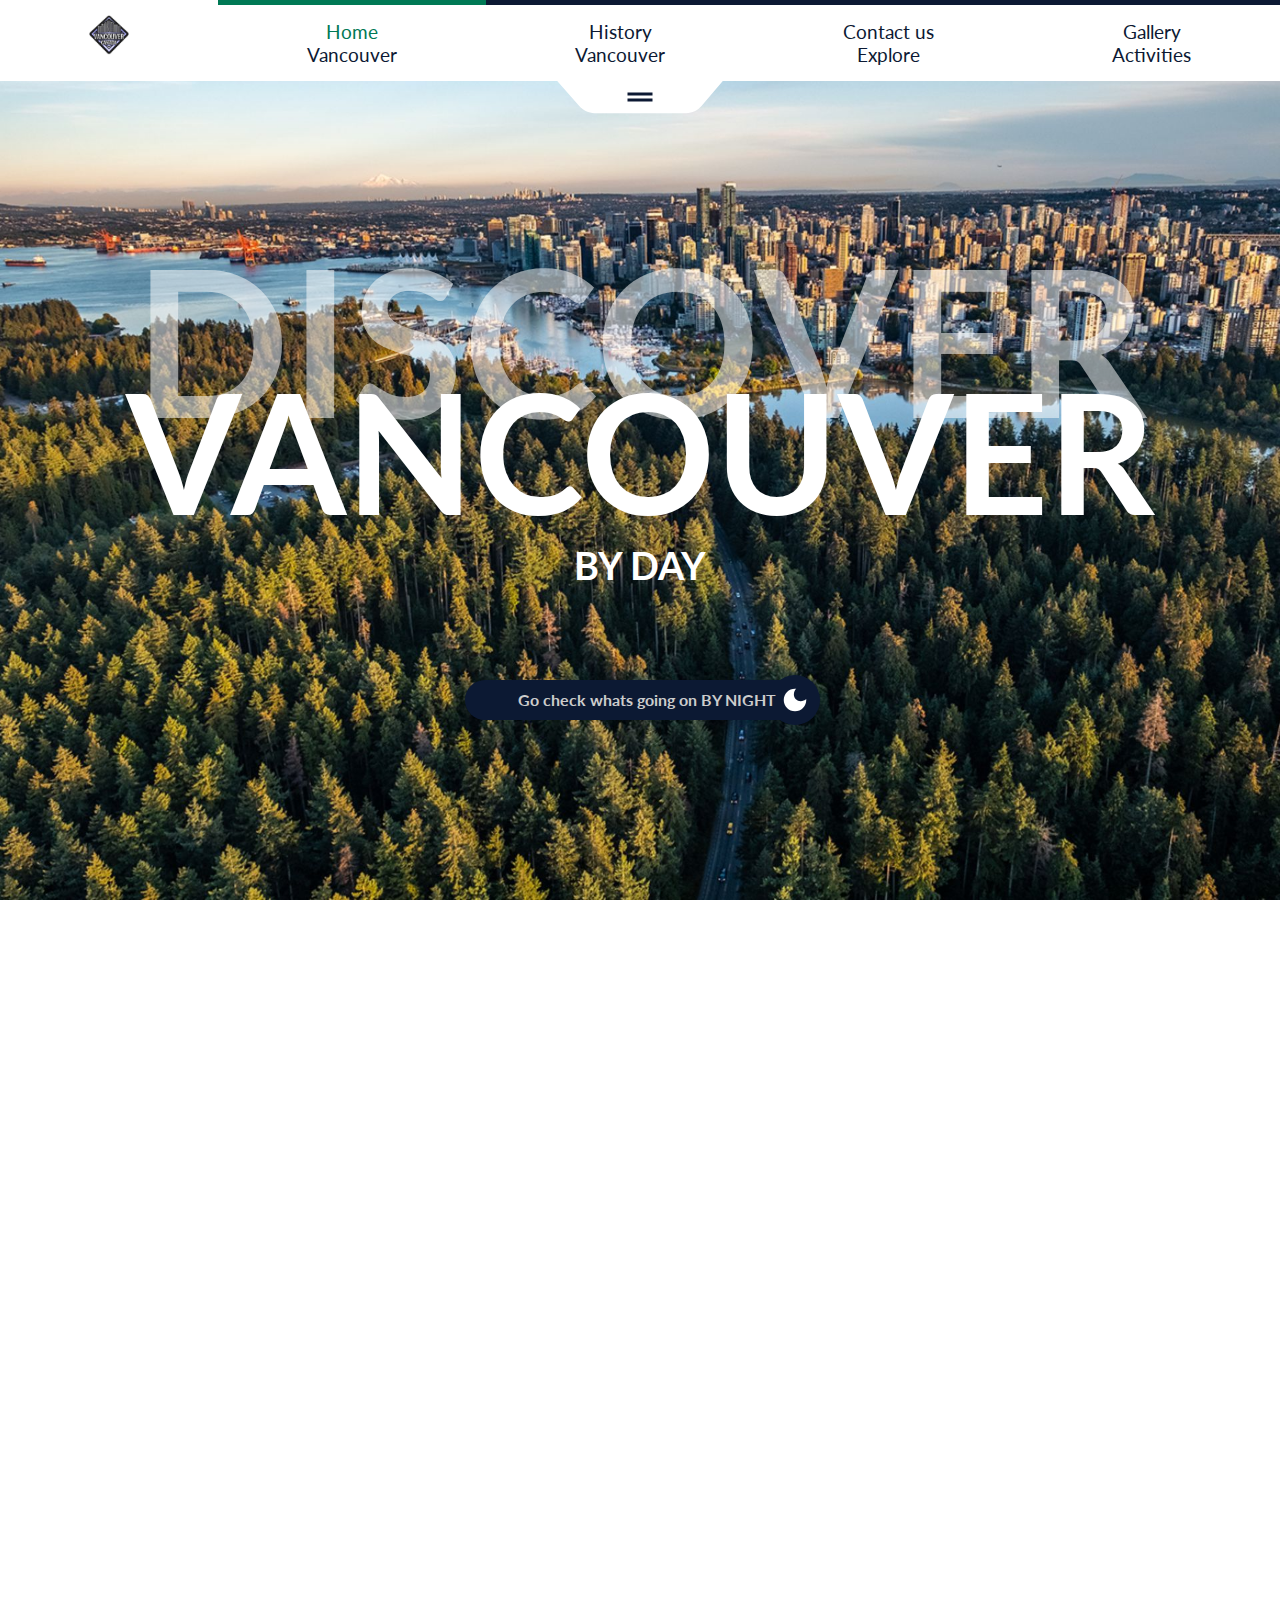
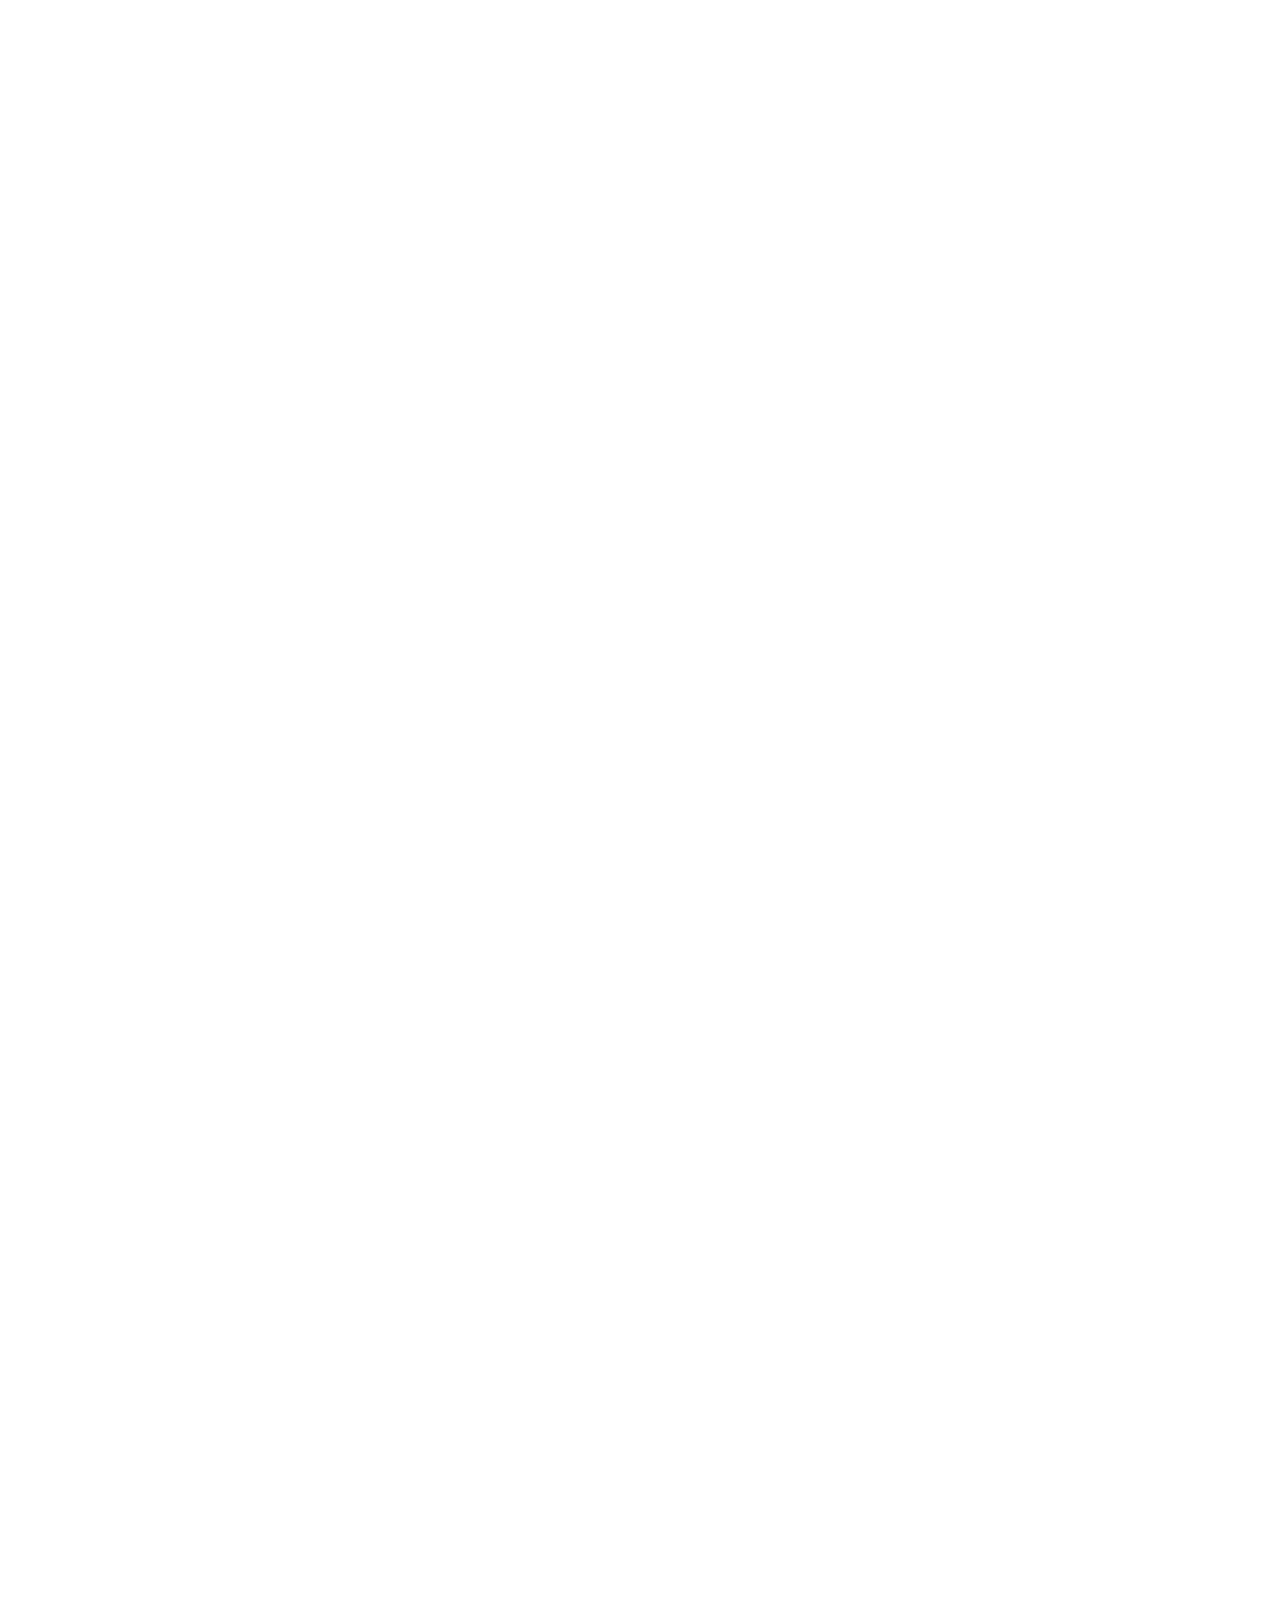
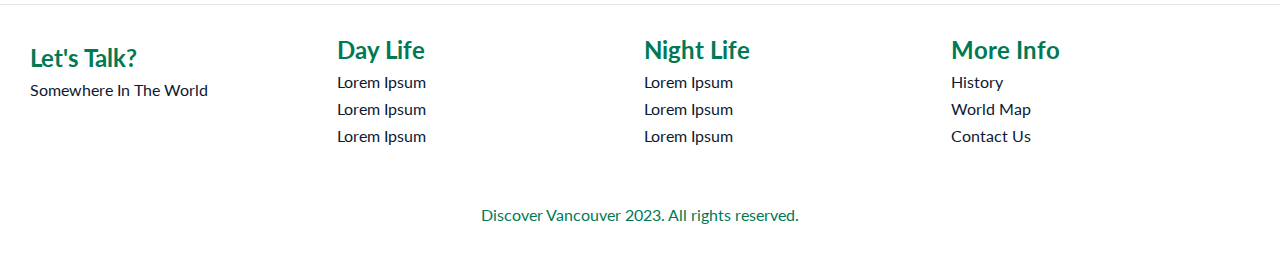
==== commit cb1ea268: "review completed, logo added, js added" ====
--- a/index.html
+++ b/index.html
@@ -3,7 +3,7 @@
     <head>
         <meta charset="UTF-8" />
         <meta name="viewport" content="width=device-width, initial-scale=1.0" />
-        <title>Discover Vancouver Night</title>
+        <title>Discover Vancouver</title>
         <link rel="stylesheet" href="style.css" />
         <link rel="stylesheet" href="./styles/navbar.css" />
         <link rel="stylesheet" href="./styles/banner.css" />
@@ -17,48 +17,36 @@
             <div class="navcontainerlinks">
                 <ul class="nav-ul">
                     <li>
-                        <a
-                            href=""
-                            style="
-                                padding: 15px 0;
-                                display: flex;
-                                justify-content: center;
-                            "
-                        >
-                            <span
-                                style="
-                                    display: block;
-                                    width: 40px;
-                                    height: 40px;
-                                    background-color: orange;
-                                    border: 1px solid black;
-                                "
-                                >Logo</span
-                            >
+                        <a href="index.html" id="logolink">
+                            <img
+                                src="./imgs/logo.png"
+                                alt="Logo"
+                                class="logo"
+                            />
                         </a>
                     </li>
                     <li>
-                        <a href="" class="navlink">
+                        <a href="index.html" class="navlink active">
+                            <span>Home</span>
+                            <span>Vancouver</span>
+                        </a>
+                    </li>
+                    <li>
+                        <a href="./pages/history.html" class="navlink">
+                            <span>History</span>
+                            <span>Vancouver</span>
+                        </a>
+                    </li>
+                    <li>
+                        <a href="./pages/contact.html" class="navlink">
                             <span>Contact us</span>
                             <span>Explore</span>
                         </a>
                     </li>
                     <li>
-                        <a href="" class="navlink active">
-                            <span>Contact us</span>
-                            <span>Explore</span>
-                        </a>
-                    </li>
-                    <li>
-                        <a href="" class="navlink">
-                            <span>Contact us</span>
-                            <span>Explore</span>
-                        </a>
-                    </li>
-                    <li>
-                        <a href="" class="navlink">
-                            <span>Contact us</span>
-                            <span>Explore</span>
+                        <a href="./pages/gallery.html" class="navlink">
+                            <span>Gallery</span>
+                            <span>Activities</span>
                         </a>
                     </li>
                 </ul>
@@ -86,15 +74,7 @@
         <nav aria-label="Site menu on small devices" class="navsmall">
             <div class="navcontainersmall">
                 <div>
-                    <span
-                        style="
-                            width: 40px;
-                            height: 40px;
-                            background-color: orange;
-                            border: 1px solid black;
-                        "
-                        >Logo</span
-                    >
+                    <img src="./imgs/logo.png" alt="Logo" class="logo" />
                 </div>
                 <div class="hamburgercontainer">
                     <div class="hamburgericon" onclick="openMenu(this)">
@@ -106,21 +86,21 @@
             </div>
         </nav>
         <div id="menusmall" class="navcontainerlinkssmall">
-            <a href="" class="">
+            <a href="./index.html">
+                <span>Home</span>
+                <span>Vancouver</span>
+            </a>
+            <a href="./pages/history.html">
+                <span>History</span>
+                <span>Vancouver</span>
+            </a>
+            <a href="./pages/contact.html">
                 <span>Contact us</span>
                 <span>Explore</span>
             </a>
-            <a href="" class="">
-                <span>Contact us</span>
-                <span>Explore</span>
-            </a>
-            <a href="" class="">
-                <span>Contact us</span>
-                <span>Explore</span>
-            </a>
-            <a href="" class="">
-                <span>Contact us</span>
-                <span>Explore</span>
+            <a href="./pages/gallery.html">
+                <span>Gallery</span>
+                <span>Activities</span>
             </a>
         </div>
 
--- a/style.css
+++ b/style.css
@@ -6,15 +6,15 @@
 }
 
 :root {
-    --primary-color: rgba(31, 31, 31, 0.852);
-    --secondary-color: aliceblue;
-    --terciary-color: orange;
-    --terciary-complementary: rgba(185, 138, 49, 0.788);
-    --elements-dark: black;
+    --primary-color: white;
+    --secondary-color: #0C1933;
+    --terciary-color: #007955;
+    --terciary-complementary: #266451c5;
 }
 
 body {
     box-sizing: border-box;
     font-family: Lato;
     background-color: var(--primary-color);
+    color: var(--secondary-color);
 }--- a/styles/navbar.css
+++ b/styles/navbar.css
@@ -1,8 +1,20 @@
 /*CSS for Navbar in desktop devices*/
+.logo {
+    display: block;
+    width: 40px;
+    height: 40px
+}
+
+#logolink {
+    padding: 15px 0;
+    display: flex;
+    justify-content: center;
+}
+
 .navcontainer {
     display: none;
     font-size: larger;
-    transform: translateY(-79px);
+    transform: translateY(-82px);
     transition: transform .2s ease;
     position: fixed;
     width: 100%;
@@ -152,6 +164,7 @@
     width: 100%;
     height: 100vh;
     background-color: var(--primary-color);
+    opacity: .8;
     position: fixed;
     top: 0;
     z-index: 5;
--- a/styles/nightcontent.css
+++ b/styles/nightcontent.css
@@ -1,7 +1,29 @@
 .night {
-    background-color: #0C1933;
-    color: #ccc;
     margin-top: 50px;
+    opacity: .0;
+}
+
+.hidden {
+    display: none;
+}
+
+.night[open] {
+    display: block;
+    animation: fade-in 2s forwards;
+}
+
+.backgroundimg[open] {
+    animation: fade-in 2s forwards;
+}
+
+@keyframes fade-in {
+    from {
+        opacity: 0;
+    }
+
+    to {
+        opacity: 1;
+    }
 }
 
 .night img {
@@ -9,7 +31,7 @@
 }
 
 .gridmaincontainer {
-    padding: 0 2%;
+    padding: 6% 2%;
     display: grid;
     gap: 40px;
     grid-template-areas:
@@ -29,6 +51,7 @@
         'description'
         'review1'
         'review2';
+    border-bottom: outset 1px white;
 }
 
 .bigtext {
@@ -51,6 +74,7 @@
         'picture1'
         'review1'
         'review2';
+    border-bottom: outset 1px white;
 }
 
 .post3 {
@@ -124,7 +148,7 @@
     grid-area: bigmsj;
 }
 
-/*Breackpoint to modify the slide on tablet and bigger devices*/
+/*Breackpoint to modify the slide on tablet*/
 @media only screen and (min-width: 760px) {
     .post1 {
         grid-template-columns: 1fr 1fr 1fr;
@@ -162,6 +186,10 @@
         display: block;
     }
 
+    .gridmaincontainer {
+        padding: 4rem;
+    }
+
     .gridmaincontainer span img {
         width: 2vw;
     }
@@ -169,7 +197,7 @@
 
 @media only screen and (min-width: 1024px) {
     .gridmaincontainer {
-        padding: 0 10%;
+        padding: 10%;
     }
 
     .gridmaincontainer span img {
--- a/styles/footer.css
+++ b/styles/footer.css
@@ -3,12 +3,12 @@
     flex-wrap: wrap;
     padding: 30px;
     color: #2f2f2f;
-    background-color: var(--elements-dark);
+    background-color: var(--primary-color);
     border-top: 1px solid #e5e5e5;
     gap: 48px;
 }
 
-.footer > div {
+.footer>div {
     flex: 1 1 200px;
 }
 
@@ -30,7 +30,7 @@
     list-style: none;
     color: var(--secondary-color);
     gap: 8px;
-}    
+}
 
 a {
     text-decoration: none;
@@ -49,12 +49,12 @@
 
 .footer-text {
     color: var(--secondary-color);
-}    
+}
 
 .copyright {
     text-align: center;
     padding: 30px;
-    background-color: var(--elements-dark);
+    background-color: var(--primary-color);
     color: var(--terciary-color);
 }
 
@@ -68,7 +68,6 @@
     width: 80%;
 }
 
-
 /*Breakpoint to add less space between elements on tablets and desktop*/
 @media only screen and (min-width: 760px) {
     .footer {
@@ -79,9 +78,7 @@
         width: 50%;
     }
 
-
     .socialmedia img {
         width: 64%;
     }
-
-}    +}--- a/styles/daylife.css
+++ b/styles/daylife.css
@@ -1,21 +1,26 @@
 /*Mobile version of first part of the  main section*/
 .daylife {
     padding: 2rem;
-    opacity: 1;
-}
-
-.item1 { 
-    grid-area: briefing; 
+    margin-top: 50px;
+    opacity: .0;
+}
+
+.daylife[open] {
+    display: block;
+    animation: fade-in 2s forwards;
+}
+
+.item1 {
+    grid-area: briefing;
     font-size: 38px;
-    font-weight:900;
+    font-weight: 900;
     color: #007955;
     line-height: 100%;
     text-transform: uppercase;
 }
 
-
-.item2 { 
-    grid-area: title; 
+.item2 {
+    grid-area: title;
 }
 
 .daylife-title {
@@ -30,8 +35,8 @@
     line-height: 140%;
 }
 
-.item3 { 
-    grid-area: ranking; 
+.item3 {
+    grid-area: ranking;
     display: flex;
     flex-wrap: wrap;
 }
@@ -52,7 +57,7 @@
 }
 
 .stars-icon {
-    display: flex;  
+    display: flex;
     width: 32px;
 }
 
@@ -61,9 +66,8 @@
     width: 108px;
 }
 
-
-.item4 { 
-    grid-area: image; 
+.item4 {
+    grid-area: image;
 }
 
 .grid-container {
@@ -79,7 +83,7 @@
 }
 
 .daylife img {
-    width: 100%;         
+    width: 100%;
 }
 
 /*Mobile version of second part of the  main section*/
@@ -93,7 +97,6 @@
     gap: 24px 48px;
     padding: 16px;
 }
-
 
 /*Mobile version of third part of the  main section*/
 .grid-container-3 {
@@ -109,35 +112,35 @@
 }
 
 .item5 {
-    grid-area: image-2; 
+    grid-area: image-2;
 }
 
 /*Breakpoint to add less space between elements on tablets*/
 @media only screen and (min-width: 760px) {
+
     /*First part of the main section*/
     .daylife {
         padding: 4rem;
     }
 
-    .item1 { 
+    .item1 {
         font-size: 32px;
         margin-right: 0px;
-      }
-
-
-      .daylife-title {
+    }
+
+    .daylife-title {
         font-size: 24px;
         text-align: left;
     }
-    
+
     .grid-container {
         grid-template-columns: 1fr 1fr;
         grid-template-areas:
-          'briefing image'
-          'title image'
-          'ranking ranking';
-          margin-bottom: 48px;
-      }
+            'briefing image'
+            'title image'
+            'ranking ranking';
+        margin-bottom: 48px;
+    }
 
     /*Second part of the main section*/
     .grid-container-2 {
@@ -147,7 +150,6 @@
             'ranking ranking';
         margin-bottom: 48px;
     }
-    
 
     /*Third part of the main section*/
     .grid-container-3 {
@@ -158,47 +160,45 @@
             'image-2 ranking';
         margin-bottom: 48px;
     }
-
-}    
+}
 
 /*Breakpoint to add less space between elements on desktop*/
 @media only screen and (min-width: 1024px) {
+
     /*First part of the main section*/
     .daylife {
-        padding: 8rem;
+        padding: 8rem 8rem 0 8rem;
     }
 
     .grid-container {
         grid-template-columns: 1fr 1fr;
         grid-template-areas:
-          'briefing image'
-          'title image'
-          'ranking image';
-          margin-bottom: 120px;
-      }
-
-      .item1 { 
+            'briefing image'
+            'title image'
+            'ranking image';
+        margin-bottom: 120px;
+    }
+
+    .item1 {
         font-size: 60px;
         margin-right: 180px;
         text-transform: uppercase;
         position: relative;
-      }
-
-
-      .daylife-title {
+    }
+
+    .daylife-title {
         font-size: 48px;
         text-align: right;
     }
 
-        #align-left {
-            text-align: left;
-        }
-
-      .daylife-text {
+    #align-left {
+        text-align: left;
+    }
+
+    .daylife-text {
         line-height: 160%;
         text-align: justify;
     }
-
 
     /*Second part of the main section*/
     .grid-container-2 {
@@ -212,7 +212,7 @@
     #margin-bottom {
         margin-bottom: -4%;
     }
-    
+
     /*Third part of the main section*/
     .grid-container-3 {
         grid-template-columns: 1fr 1fr;
@@ -220,7 +220,6 @@
             'title image'
             'image-2 image'
             'image-2 ranking';
-            margin-bottom: 120px;
-    }
-
+        margin-bottom: 120px;
+    }
 }